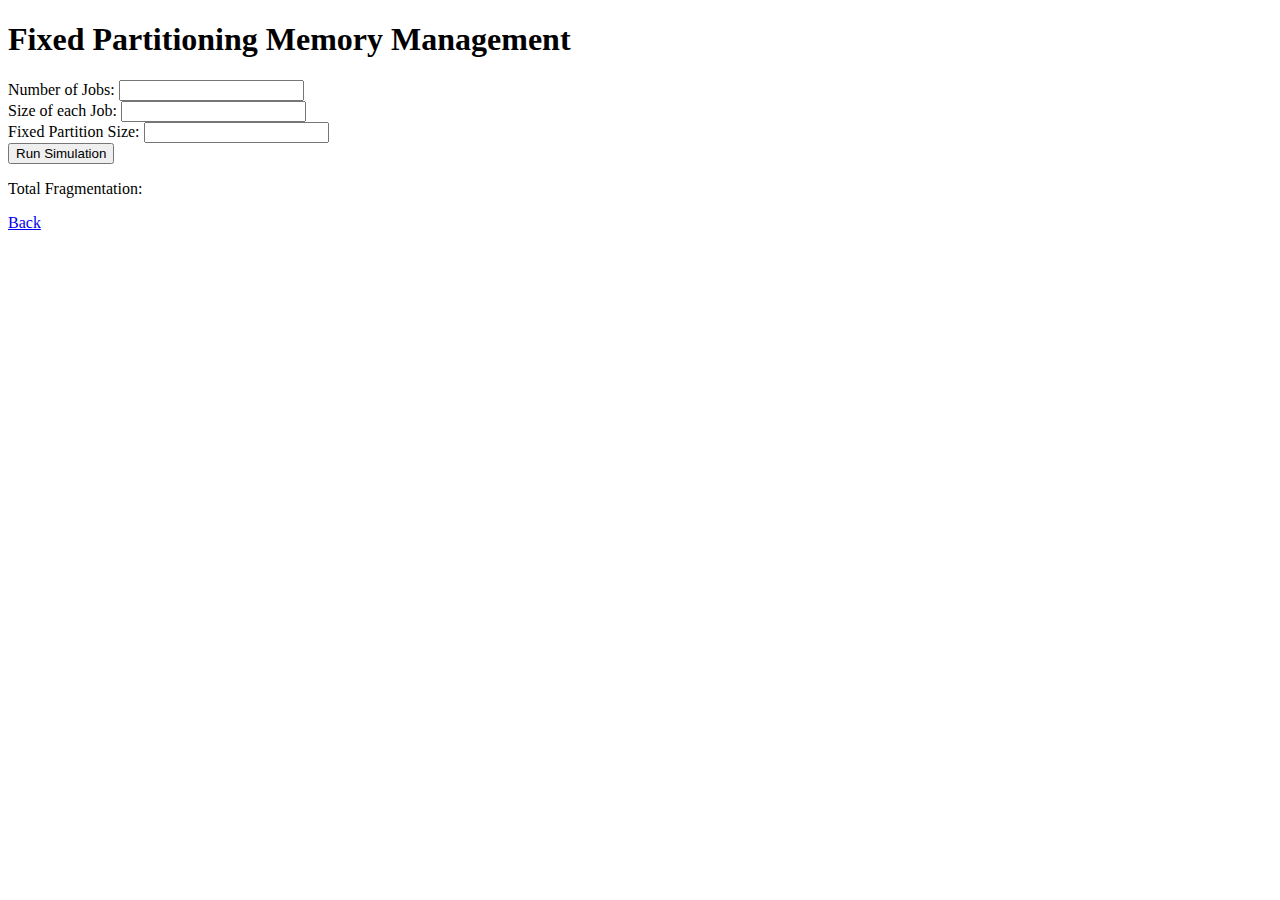
==== memoryManagement.html @ b7cb57bc "Initial GUI" ====
<!DOCTYPE html>
<html lang="en">
<head>
    <meta charset="UTF-8">
    <meta name="viewport" content="width=device-width, initial-scale=1.0">
    <title>Fixed Partitioning Memory Management</title>
    <link rel="stylesheet" href="styles.css">
</head>
<body>
    <h1>Fixed Partitioning Memory Management</h1>
    <form onsubmit="event.preventDefault(); runSimulation();">
        <label for="jobs">Number of Jobs:</label>
        <input type="number" id="jobs" name="jobs" min="1" required>
        <br>
        <label for="partition-size">Size of each Job:</label>
        <input type="number" id="partition-size" name="partition-size" min="1" required>
        <br>
        <label for="fixed-partition-size">Fixed Partition Size:</label>
        <input type="number" id="fixed-partition-size" name="fixed-partition-size" min="1" required>
        <br>
        <button type="submit">Run Simulation</button>
    </form>
    <p>Total Fragmentation: <span id="total_fragmentation"></span></p>

    <div>
        <a href="main.html" class="button">Back</a>
    </div>
    <script src="Algorithms/FixedPartition.js"></script>
</body>
</html>
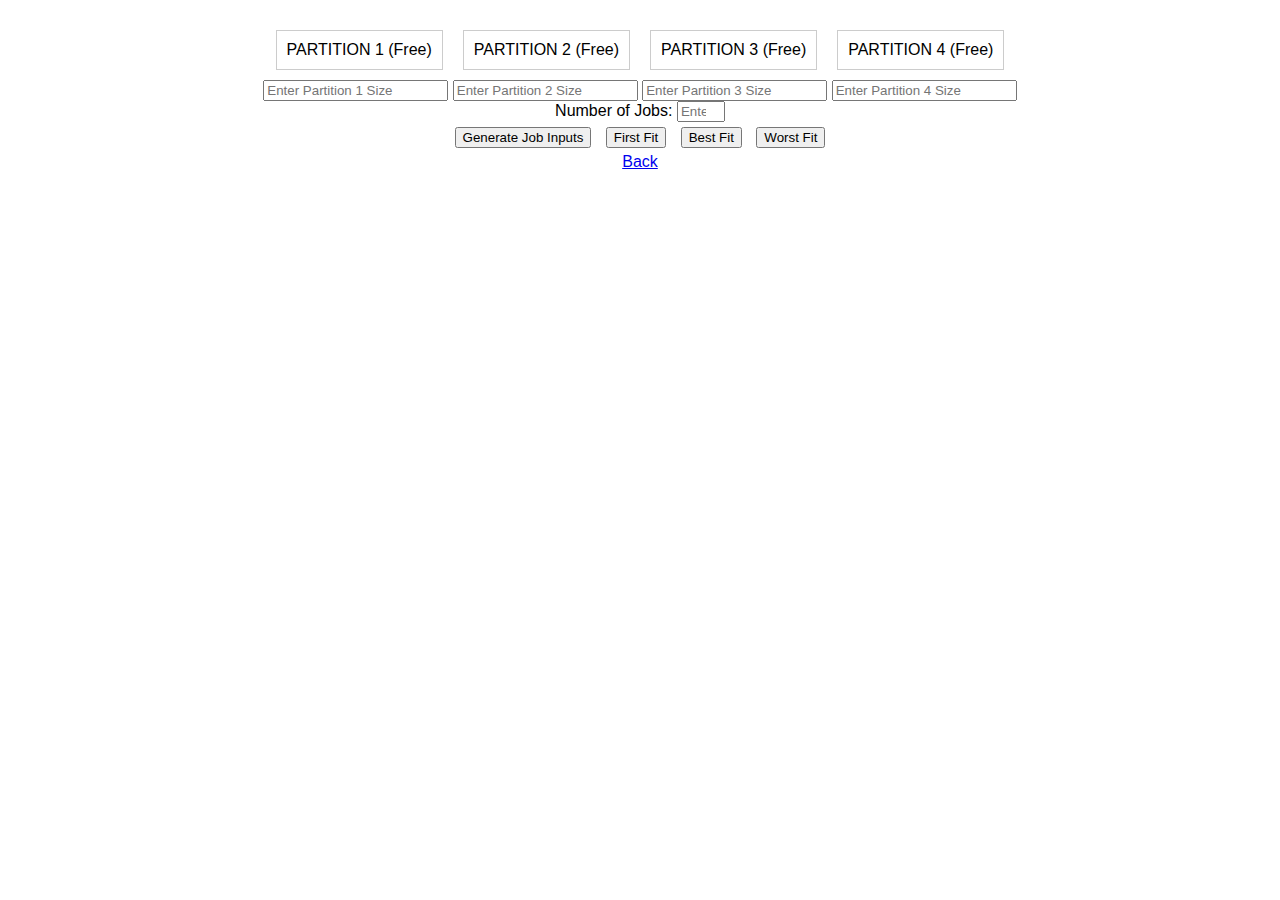
==== commit a48bde28: "Add files via upload" ====
--- a/memoryManagement.html
+++ b/memoryManagement.html
@@ -1,30 +1,48 @@
 <!DOCTYPE html>
 <html lang="en">
+
 <head>
     <meta charset="UTF-8">
     <meta name="viewport" content="width=device-width, initial-scale=1.0">
-    <title>Fixed Partitioning Memory Management</title>
-    <link rel="stylesheet" href="styles.css">
+    <link rel="stylesheet" href="MMstyles.css">
+    <title>Fixed Memory Partitioning Simulation</title>
 </head>
+
 <body>
-    <h1>Fixed Partitioning Memory Management</h1>
-    <form onsubmit="event.preventDefault(); runSimulation();">
-        <label for="jobs">Number of Jobs:</label>
-        <input type="number" id="jobs" name="jobs" min="1" required>
-        <br>
-        <label for="partition-size">Size of each Job:</label>
-        <input type="number" id="partition-size" name="partition-size" min="1" required>
-        <br>
-        <label for="fixed-partition-size">Fixed Partition Size:</label>
-        <input type="number" id="fixed-partition-size" name="fixed-partition-size" min="1" required>
-        <br>
-        <button type="submit">Run Simulation</button>
-    </form>
-    <p>Total Fragmentation: <span id="total_fragmentation"></span></p>
+    <div class="memory-container">
+        <div class="memory" id="partition1">PARTITION 1 (Free)</div>
+        <div class="memory" id="partition2">PARTITION 2 (Free)</div>
+        <div class="memory" id="partition3">PARTITION 3 (Free)</div>
+        <div class="memory" id="partition4">PARTITION 4 (Free)</div>
+    </div>
+    <div>
+        <input type="number" id="P1Size" placeholder="Enter Partition 1 Size">
+        <input type="number" id="P2Size" placeholder="Enter Partition 2 Size">
+        <input type="number" id="P3Size" placeholder="Enter Partition 3 Size">
+        <input type="number" id="P4Size" placeholder="Enter Partition 4 Size">
+    </div>
+
 
     <div>
-        <a href="main.html" class="button">Back</a>
+        <label for="numJobs">Number of Jobs:</label>
+        <input type="number" id="numJobs" min="1" max="5" placeholder="Enter number of jobs">
+
+    </div>
+
+    <div id="jobSizesContainer"></div>
+
+    <div>
+        <button onclick="createJobInputs()">Generate Job Inputs</button>
+        <button onclick="FirstFit()">First Fit</button>
+        <button onclick="BestFit()">Best Fit</button>
+        <button onclick="WorstFit()">Worst Fit</button>
+    </div>
+
+    <div id="internalFragmentation"></div>
+    </div>
+    <a href="index.html" class="button">Back</a>
     </div>
     <script src="Algorithms/FixedPartition.js"></script>
 </body>
+
 </html>
--- a/MMstyles.css
+++ b/MMstyles.css
@@ -0,0 +1,23 @@
+body {
+    display: flex;
+    flex-direction: column;
+    align-items: center;
+    font-family: Arial, sans-serif;
+    margin: 20px;
+}
+
+.memory-container {
+    display: flex;
+}
+
+.memory {
+    border: 1px solid #ccc;
+    padding: 10px;
+    margin: 10px;
+    text-align: center;
+}
+
+
+button {
+    margin: 5px;
+}
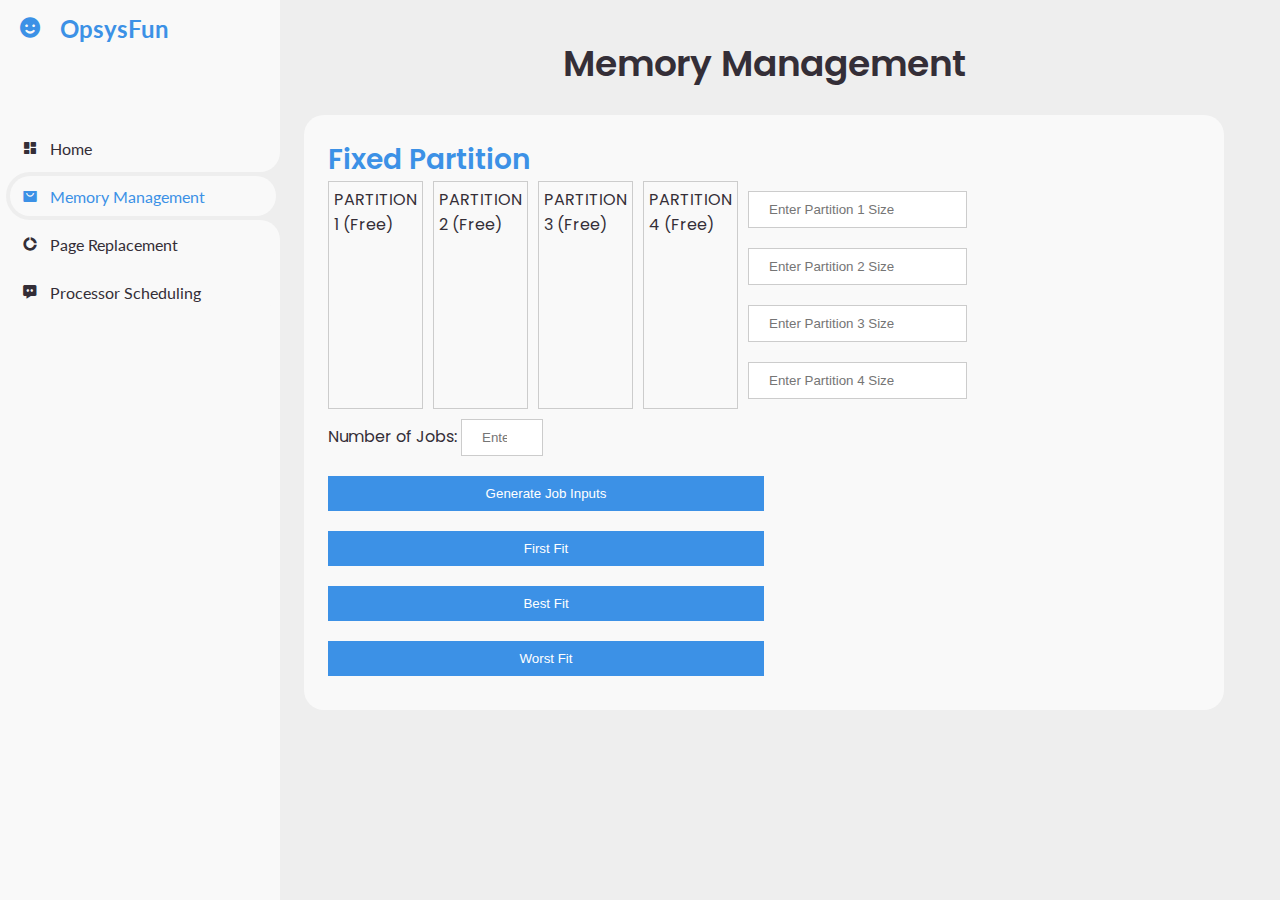
==== commit 37d00cb4: "Add files via upload" ====
--- a/memoryManagement.html
+++ b/memoryManagement.html
@@ -1,48 +1,135 @@
 <!DOCTYPE html>
 <html lang="en">
+  <head>
+    <meta charset="UTF-8" />
+    <meta name="viewport" content="width=device-width, initial-scale=1.0" />
+    <link
+      href="https://unpkg.com/boxicons@2.0.9/css/boxicons.min.css"
+      rel="stylesheet"
+    />
+    <link rel="stylesheet" href="style.css" />
+    <link rel="stylesheet" href="MMstyles.css" />
+    <title>Fixed Memory Partitioning Simulation</title>
+  </head>
+  <body>
+    <!-- SIDEBAR -->
+    <section id="sidebar">
+      <a href="#" class="brand">
+        <i class="bx bxs-smile"></i>
+        <span class="text">OpsysFun</span>
+      </a>
+      <ul class="side-menu top">
+        <li>
+          <a href="index.html">
+            <i class="bx bxs-dashboard"></i>
+            <span class="text">Home</span>
+          </a>
+        </li>
+        <li class="active">
+          <a href="memoryManagement.html">
+            <i class="bx bxs-shopping-bag-alt"></i>
+            <span class="text">Memory Management</span>
+          </a>
+        </li>
+        <li>
+          <a href="pageReplacement.html">
+            <i class="bx bxs-doughnut-chart"></i>
+            <span class="button">Page Replacement</span>
+          </a>
+        </li>
+        <li>
+          <a href="processorScheduling.html">
+            <i class="bx bxs-message-dots"></i>
+            <span class="button">Processor Scheduling</span>
+          </a>
+        </li>
+      </ul>
+      <ul class="side-menu"></ul>
+    </section>
+    <!-- CONTENT -->
+    <section id="content">
+      <!-- MAIN -->
+      <main>
+        <div class="head-title">
+          <div class="left">
+            <h1>Memory Management</h1>
+            <ul class="breadcrumb">
+              <div class="table-data">
+                <div class="order">
+                  <div class="memory-container">
+                    <h2>Fixed Partition</h2>
+                    <div class="memory-container1">
+                      <div class="memory" id="partition1">
+                        PARTITION 1 (Free)
+                      </div>
+                      <div class="memory" id="partition2">
+                        PARTITION 2 (Free)
+                      </div>
+                      <div class="memory" id="partition3">
+                        PARTITION 3 (Free)
+                      </div>
+                      <div class="memory" id="partition4">
+                        PARTITION 4 (Free)
+                      </div>
+                      <div>
+                        <input
+                          type="number"
+                          id="P1Size"
+                          placeholder="Enter Partition 1 Size"
+                        />
+                        <input
+                          type="number"
+                          id="P2Size"
+                          placeholder="Enter Partition 2 Size"
+                        />
+                        <input
+                          type="number"
+                          id="P3Size"
+                          placeholder="Enter Partition 3 Size"
+                        />
+                        <input
+                          type="number"
+                          id="P4Size"
+                          placeholder="Enter Partition 4 Size"
+                        />
+                      </div>
+                    </div>
 
-<head>
-    <meta charset="UTF-8">
-    <meta name="viewport" content="width=device-width, initial-scale=1.0">
-    <link rel="stylesheet" href="MMstyles.css">
-    <title>Fixed Memory Partitioning Simulation</title>
-</head>
+                    <div>
+                      <label for="numJobs">Number of Jobs:</label>
+                      <input
+                        type="number"
+                        id="numJobs"
+                        min="1"
+                        max="5"
+                        placeholder="Enter number of jobs"
+                      />
+                    </div>
 
-<body>
-    <div class="memory-container">
-        <div class="memory" id="partition1">PARTITION 1 (Free)</div>
-        <div class="memory" id="partition2">PARTITION 2 (Free)</div>
-        <div class="memory" id="partition3">PARTITION 3 (Free)</div>
-        <div class="memory" id="partition4">PARTITION 4 (Free)</div>
-    </div>
-    <div>
-        <input type="number" id="P1Size" placeholder="Enter Partition 1 Size">
-        <input type="number" id="P2Size" placeholder="Enter Partition 2 Size">
-        <input type="number" id="P3Size" placeholder="Enter Partition 3 Size">
-        <input type="number" id="P4Size" placeholder="Enter Partition 4 Size">
-    </div>
+                    <div id="jobSizesContainer"></div>
 
+                    <div>
+                      <button onclick="createJobInputs()">
+                        Generate Job Inputs
+                      </button>
+                      <button onclick="FirstFit()">First Fit</button>
+                      <button onclick="BestFit()">Best Fit</button>
+                      <button onclick="WorstFit()">Worst Fit</button>
+                    </div>
 
-    <div>
-        <label for="numJobs">Number of Jobs:</label>
-        <input type="number" id="numJobs" min="1" max="5" placeholder="Enter number of jobs">
+                    <div id="internalFragmentation"></div>
+                  </div>
+                  <script src="Algorithms/FixedPartition.js"></script>
+                </div>
+              </div>
+            </ul>
+          </div>
+        </div>
+      </main>
+      <!-- MAIN -->
+    </section>
+    <!-- CONTENT -->
 
-    </div>
-
-    <div id="jobSizesContainer"></div>
-
-    <div>
-        <button onclick="createJobInputs()">Generate Job Inputs</button>
-        <button onclick="FirstFit()">First Fit</button>
-        <button onclick="BestFit()">Best Fit</button>
-        <button onclick="WorstFit()">Worst Fit</button>
-    </div>
-
-    <div id="internalFragmentation"></div>
-    </div>
-    <a href="index.html" class="button">Back</a>
-    </div>
-    <script src="Algorithms/FixedPartition.js"></script>
-</body>
-
+    <script src="script.js"></script>
+  </body>
 </html>
--- a/style.css
+++ b/style.css
@@ -0,0 +1,396 @@
+@import url('https://fonts.googleapis.com/css2?family=Lato:wght@400;700&family=Poppins:wght@400;500;600;700&display=swap');
+
+* {
+	margin: 0;
+	padding: 0;
+	box-sizing: border-box;
+}
+
+a {
+	text-decoration: none;
+}
+
+li {
+	list-style: none;
+}
+
+:root {
+	--poppins: 'Poppins', sans-serif;
+	--lato: 'Lato', sans-serif;
+
+	--light: #F9F9F9;
+	--blue: #3C91E6;
+	--light-blue: #CFE8FF;
+	--grey: #eee;
+	--dark-grey: #AAAAAA;
+	--dark: #342E37;
+	--red: #DB504A;
+	--yellow: #FFCE26;
+	--light-yellow: #FFF2C6;
+	--orange: #FD7238;
+	--light-orange: #FFE0D3;
+}
+
+html {
+	overflow-x: hidden;
+}
+
+body.dark {
+	--light: #0C0C1E;
+	--grey: #060714;
+	--dark: #FBFBFB;
+}
+
+body {
+	background: var(--grey);
+	overflow-x: hidden;
+}
+
+/* SIDEBAR */
+#sidebar {
+	position: fixed;
+	top: 0;
+	left: 0;
+	width: 280px;
+	height: 100%;
+	background: var(--light);
+	z-index: 2000;
+	font-family: var(--lato);
+	transition: .3s ease;
+	overflow-x: hidden;
+	scrollbar-width: none;
+}
+#sidebar::--webkit-scrollbar {
+	display: none;
+}
+#sidebar.hide {
+	width: 60px;
+}
+#sidebar .brand {
+	font-size: 24px;
+	font-weight: 700;
+	height: 56px;
+	display: flex;
+	align-items: center;
+	color: var(--blue);
+	position: sticky;
+	top: 0;
+	left: 0;
+	background: var(--light);
+	z-index: 500;
+	padding-bottom: 20px;
+	box-sizing: content-box;
+}
+#sidebar .brand .bx {
+	min-width: 60px;
+	display: flex;
+	justify-content: center;
+}
+#sidebar .side-menu {
+	width: 100%;
+	margin-top: 48px;
+}
+#sidebar .side-menu li {
+	height: 48px;
+	background: transparent;
+	margin-left: 6px;
+	border-radius: 48px 0 0 48px;
+	padding: 4px;
+}
+#sidebar .side-menu li.active {
+	background: var(--grey);
+	position: relative;
+}
+#sidebar .side-menu li.active::before {
+	content: '';
+	position: absolute;
+	width: 40px;
+	height: 40px;
+	border-radius: 50%;
+	top: -40px;
+	right: 0;
+	box-shadow: 20px 20px 0 var(--grey);
+	z-index: -1;
+}
+#sidebar .side-menu li.active::after {
+	content: '';
+	position: absolute;
+	width: 40px;
+	height: 40px;
+	border-radius: 50%;
+	bottom: -40px;
+	right: 0;
+	box-shadow: 20px -20px 0 var(--grey);
+	z-index: -1;
+}
+#sidebar .side-menu li a {
+	width: 100%;
+	height: 100%;
+	background: var(--light);
+	display: flex;
+	align-items: center;
+	border-radius: 48px;
+	font-size: 16px;
+	color: var(--dark);
+	white-space: nowrap;
+	overflow-x: hidden;
+}
+#sidebar .side-menu.top li.active a {
+	color: var(--blue);
+}
+#sidebar.hide .side-menu li a {
+	width: calc(48px - (4px * 2));
+	transition: width .3s ease;
+}
+#sidebar .side-menu.top li a:hover {
+	color: var(--blue);
+}
+#sidebar .side-menu li a .bx {
+	min-width: calc(60px  - ((4px + 6px) * 2));
+	display: flex;
+	justify-content: center;
+}
+
+/* CONTENT */
+#content {
+	position: relative;
+	width: calc(100% - 280px);
+	left: 280px;
+	transition: .3s ease;
+}
+#sidebar.hide ~ #content {
+	width: calc(100% - 60px);
+	left: 60px;
+}
+/* NAVBAR */
+#content nav {
+	height: 56px;
+	background: var(--light);
+	padding: 0 24px;
+	display: flex;
+	align-items: center;
+	grid-gap: 24px;
+	font-family: var(--lato);
+	position: sticky;
+	top: 0;
+	left: 0;
+	z-index: 1000;
+}
+#content nav::before {
+	content: '';
+	position: absolute;
+	width: 40px;
+	height: 40px;
+	bottom: -40px;
+	left: 0;
+	border-radius: 50%;
+	box-shadow: -20px -20px 0 var(--light);
+}
+#content nav a {
+	color: var(--dark);
+}
+#content nav .bx.bx-menu {
+	cursor: pointer;
+	color: var(--dark);
+}
+/* MAIN */
+#content main {
+	width: 100%;
+	padding: 36px 24px;
+	font-family: var(--poppins);
+	max-height: calc(100vh - 56px);
+	overflow-y: auto;
+}
+#content main .head-title {
+	display: flex;
+	align-items: center;
+	justify-content: space-between;
+	grid-gap: 16px;
+	flex-wrap: wrap;
+}
+#content main .head-title .left h1 {
+	font-size: 36px;
+	font-weight: 600;
+	color: var(--dark);
+	text-align: center;
+}
+#content main .head-title .left .breadcrumb {
+	display: flex;
+	align-items: center;
+	grid-gap: 16px;
+}
+#content main .head-title .left .breadcrumb li {
+	color: var(--dark);
+}
+#content main .head-title .left .breadcrumb li a {
+	color: var(--dark-grey);
+	pointer-events: none;
+}
+#content main .head-title .left .breadcrumb li a.active {
+	color: var(--blue);
+	pointer-events: unset;
+}
+
+#content main .box-info {
+	display: grid;
+	grid-template-columns: repeat(auto-fit, minmax(240px, 1fr));
+	grid-gap: 24px;
+	margin-top: 36px;
+}
+#content main .box-info li {
+	padding: 24px;
+	background: var(--light);
+	border-radius: 20px;
+	display: flex;
+	align-items: center;
+	grid-gap: 24px;
+}
+#content main .box-info li .bx {
+	width: 80px;
+	height: 80px;
+	border-radius: 10px;
+	font-size: 36px;
+	display: flex;
+	justify-content: center;
+	align-items: center;
+}
+
+#content main .box-info li .text h3 {
+	font-size: 24px;
+	font-weight: 600;
+	color: var(--dark);
+}
+#content main .box-info li .text p {
+	color: var(--dark);	
+}
+
+#content main .table-data {
+	width:920px;
+	height:auto;
+	grid-gap: 24px;
+	margin-top: 24px;
+	color: var(--dark);
+}
+
+#content main .table-data > div {
+	border-radius: 20px;
+	background: var(--light);
+	padding: 24px;
+	overflow-x: auto;
+}
+#content main .table-data .head {
+	display: flex;
+	align-items: center;
+	grid-gap: 16px;
+	margin-bottom: 24px;
+}
+#content main .table-data h2 {
+	margin-right: auto;
+	font-size: 28px;
+	font-weight: 600;
+	color:var(--blue);
+}
+
+#content main .table-data h3 {
+	margin-right: auto;
+	font-size: 20px;
+	font-weight: 500;
+}
+#content main .table-data .head .bx {
+	cursor: pointer;
+}
+
+#content main .table-data .order {
+	flex-grow: 1;
+	flex-basis: 500px;
+}
+#content main .table-data .order table {
+	width: 100%;
+	border-collapse: collapse;
+}
+#content main .table-data .order table th {
+	padding-bottom: 12px;
+	font-size: 13px;
+	text-align: left;
+	border-bottom: 1px solid var(--grey);
+}
+#content main .table-data .order table td {
+	padding: 16px 0;
+}
+#content main .table-data .order table tr td:first-child {
+	display: flex;
+	align-items: center;
+	grid-gap: 12px;
+	padding-left: 6px;
+}
+#content main .table-data .order table td img {
+	width: 36px;
+	height: 36px;
+	border-radius: 50%;
+	object-fit: cover;
+}
+#content main .table-data .order table tbody tr:hover {
+	background: var(--grey);
+}
+#content main .table-data .order table tr td .status {
+	font-size: 10px;
+	padding: 6px 16px;
+	color: var(--light);
+	border-radius: 20px;
+	font-weight: 700;
+}
+/* CONTENT */
+@media screen and (max-width: 768px) {
+	#sidebar {
+		width: 200px;
+	}
+
+	#content {
+		width: calc(100% - 60px);
+		left: 200px;
+	}
+
+	#content nav .nav-link {
+		display: none;
+	}
+}
+
+@media screen and (max-width: 576px) {
+	#content nav form .form-input input {
+		display: none;
+	}
+
+	#content nav form .form-input button {
+		width: auto;
+		height: auto;
+		background: transparent;
+		border-radius: none;
+		color: var(--dark);
+	}
+
+	#content nav form.show .form-input input {
+		display: block;
+		width: 100%;
+	}
+	#content nav form.show .form-input button {
+		width: 36px;
+		height: 100%;
+		border-radius: 0 36px 36px 0;
+		color: var(--light);
+		background: var(--red);
+	}
+
+	#content main .box-info {
+		grid-template-columns: 1fr;
+	}
+
+	#content main .table-data .head {
+		min-width: 420px;
+	}
+	#content main .table-data .order table {
+		min-width: 420px;
+	}
+	#content main .table-data .todo .todo-list {
+		min-width: 420px;
+	}
+}--- a/MMstyles.css
+++ b/MMstyles.css
@@ -1,23 +1,46 @@
-body {
-    display: flex;
-    flex-direction: column;
-    align-items: center;
-    font-family: Arial, sans-serif;
-    margin: 20px;
-}
-
-.memory-container {
-    display: flex;
+.memory-container1 {
+    display:flex;
+    flex-direction: row;
+    width:50%;
+    height: 30%;
 }
 
 .memory {
+    width:450px;
     border: 1px solid #ccc;
-    padding: 10px;
-    margin: 10px;
-    text-align: center;
+    padding: 5px;
+    margin-right: 10px;
+    flex:1;
 }
 
+input[type=number] {
+    padding: 10px 20px;
+    margin: 10px 0;
+    border: 1px solid #ccc;
+    flex:1;
+}
 
+.process-container {
+    margin-top: 10px;
+}
+
+input[type=number1] {
+    padding: 10px 20px;
+    margin: 10px 0;
+    border: none;
+    width: 30%;
+    display: flex;
+}
 button {
-    margin: 5px;
+    background-color: var(--blue);
+    color: white;
+    padding: 10px 20px;
+    margin: 10px 0;
+    border: none;
+    cursor: pointer;
+    width: 50%;
 }
+
+button:hover {
+    background-color: #4156A1;
+}